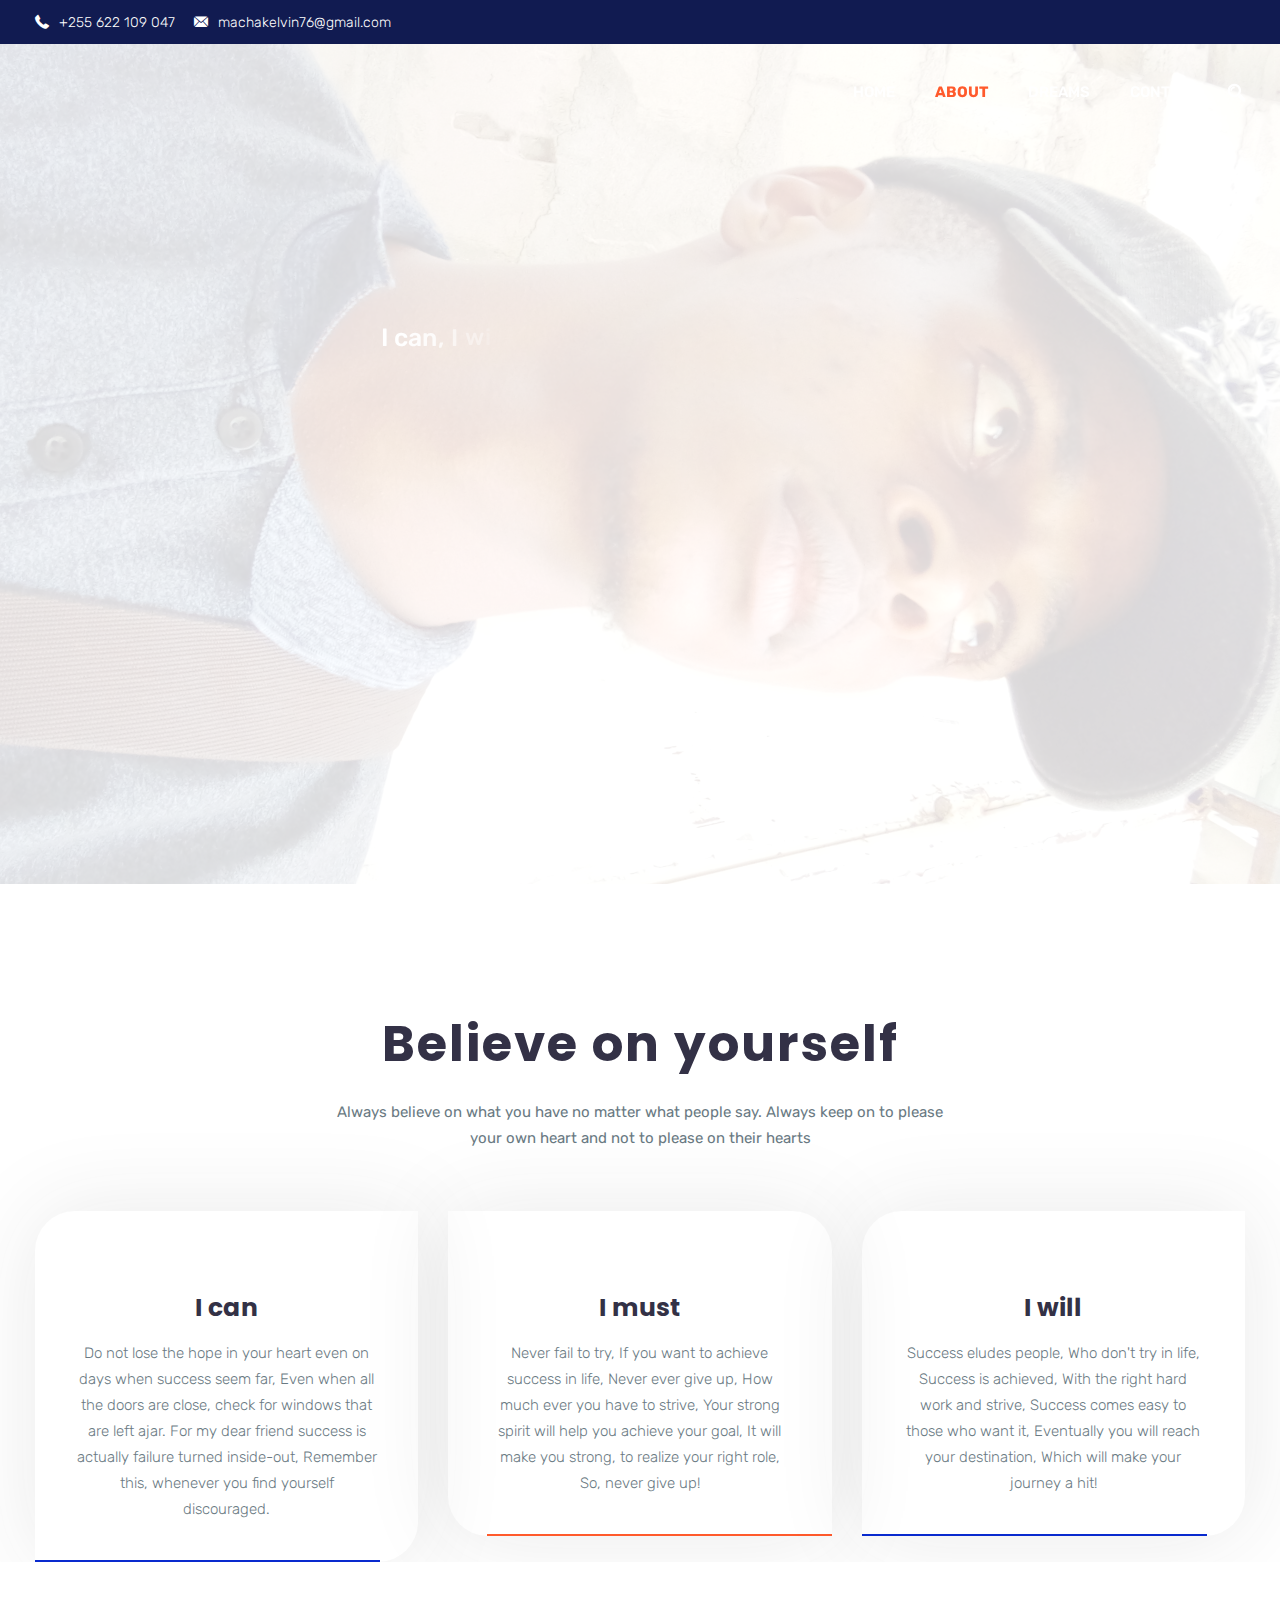
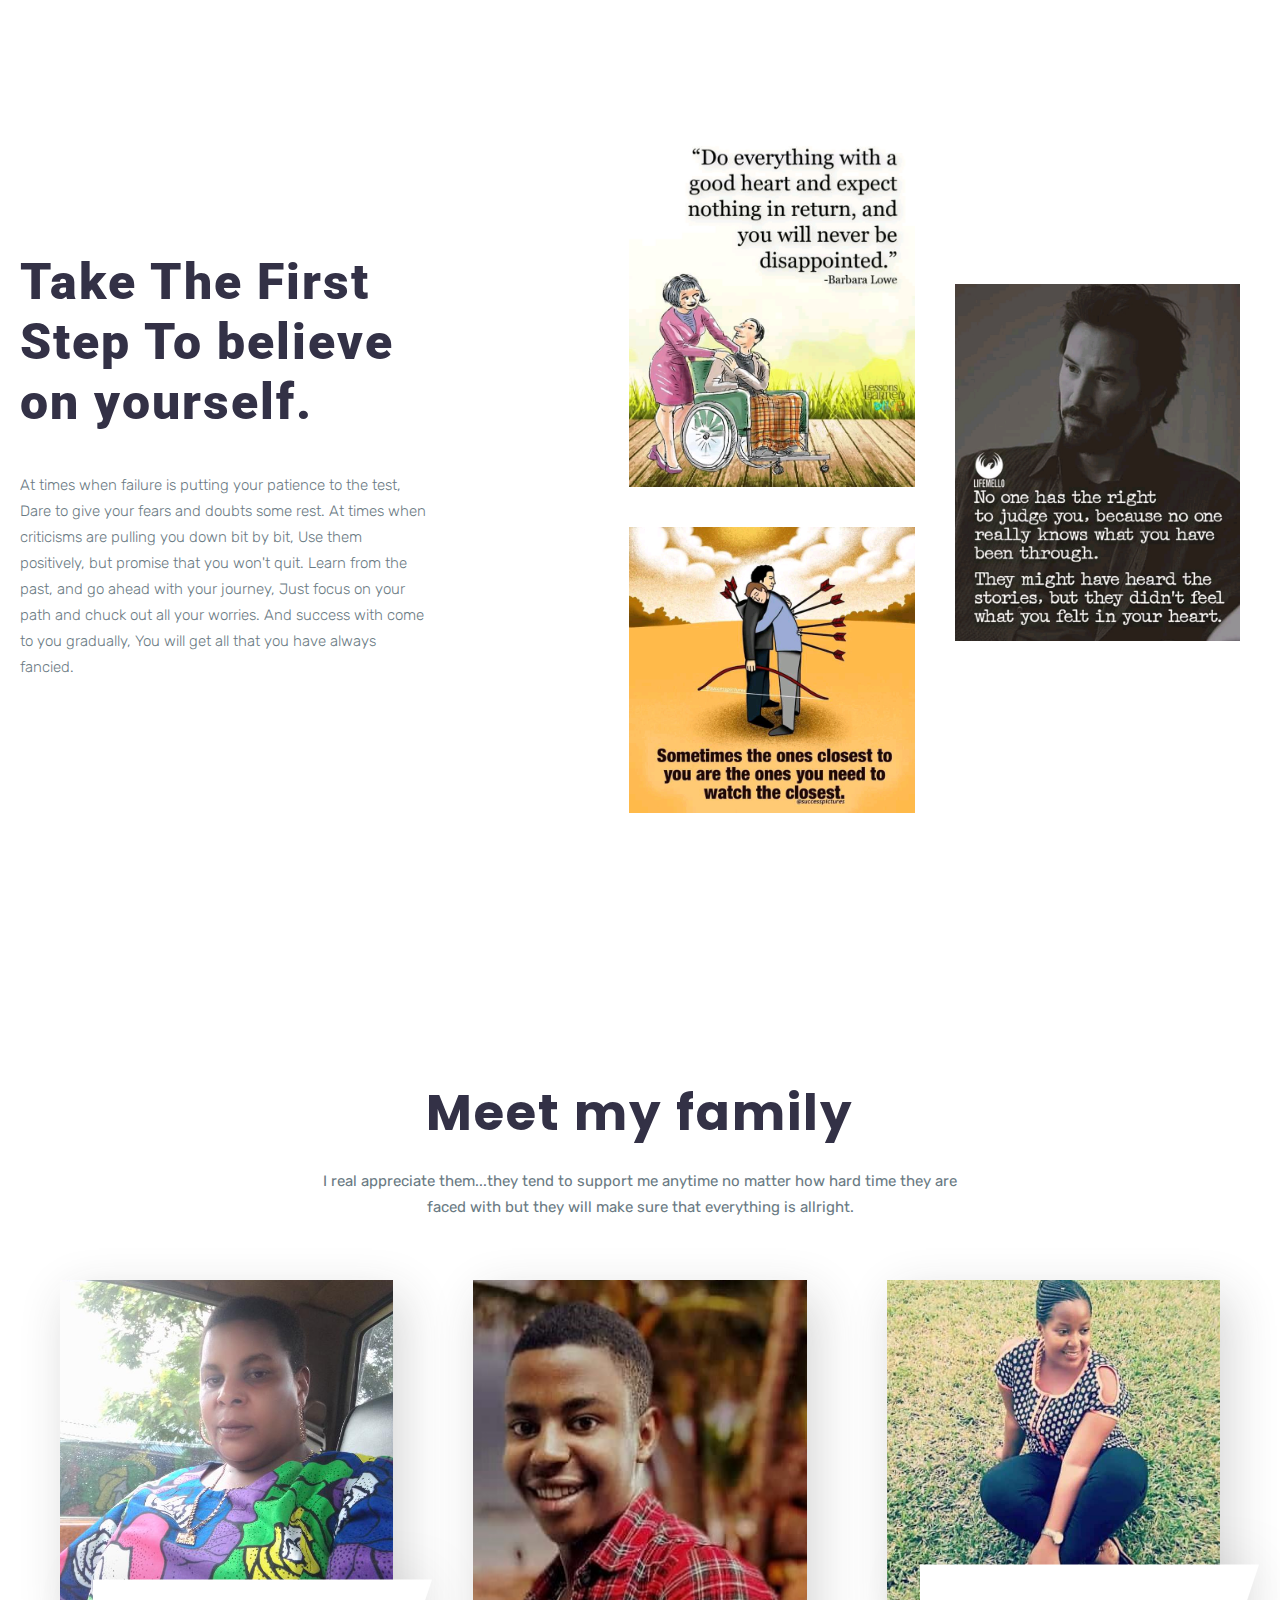
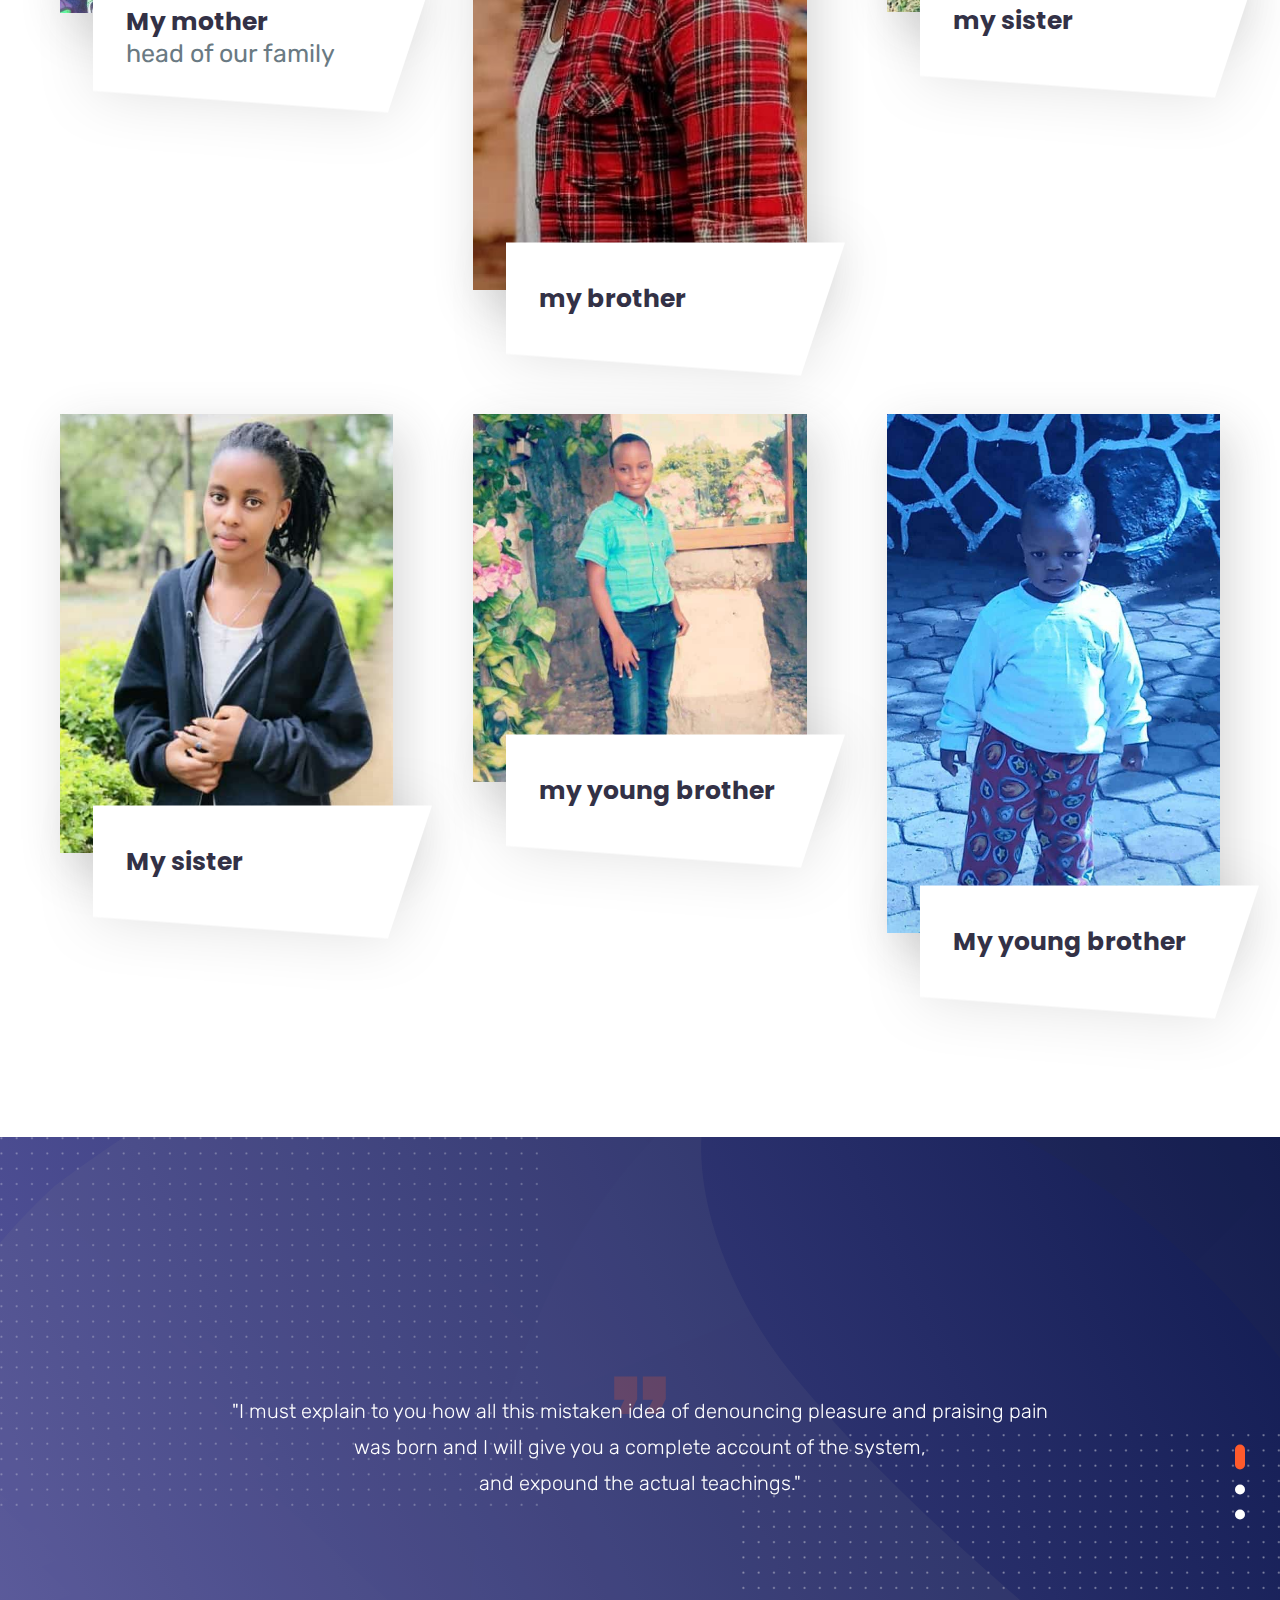
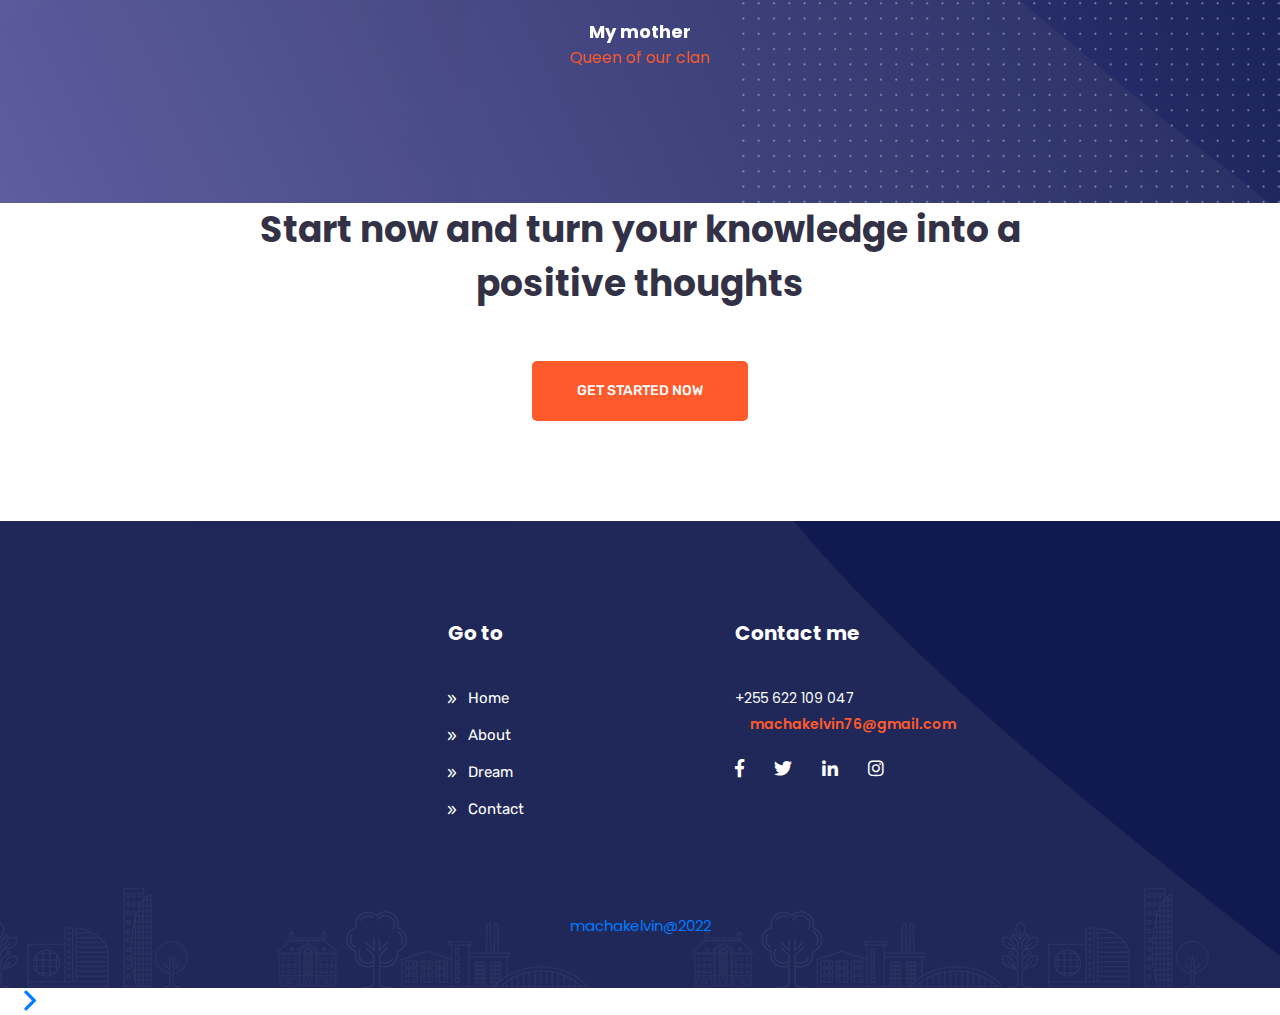
==== index.html @ 8fbe2822 "Initial commit" ====
<!doctype html>
<html lang="en">
<head>
    <!-- Required meta tags -->
    <meta charset="UTF-8">
    <meta name="description" content="">
    <meta name="keywords" content="HTML,CSS,XML,JavaScript">
    <meta name="author" content="Ecology Theme">
    <meta name="viewport" content="width=device-width, initial-scale=1.0">
    <title>machakelvin76</title>
    <link rel="shortcut icon" href="images/favicon.ico" type="image/x-icon">
    <!-- Goole Font -->
    <link href="https://fonts.googleapis.com/css?family=Rubik:400,500,700" rel="stylesheet">
    <link href="https://fonts.googleapis.com/css?family=Poppins:300,400,500,600,700" rel="stylesheet"> 
    <link href="https://fonts.googleapis.com/css?family=Roboto:400,500,700,900" rel="stylesheet">
    <!-- Bootstrap CSS -->
    <link rel="stylesheet" href="css/assets/bootstrap.min.css">
    <!-- Font awsome CSS -->
    <link rel="stylesheet" href="css/assets/font-awesome.min.css">    
    <link rel="stylesheet" href="css/assets/flaticon.css">
    <link rel="stylesheet" href="css/assets/magnific-popup.css">    
    <!-- owl carousel -->
    <link rel="stylesheet" href="css/assets/owl.carousel.css">
    <link rel="stylesheet" href="css/assets/owl.theme.css">     
    <link rel="stylesheet" href="css/assets/animate.css"> 
    <!-- Slick Carousel -->
    <link rel="stylesheet" href="css/assets/slick.css">  

    <!-- Revolution Slider -->
    <link rel="stylesheet" href="css/assets/revolution/layers.css">
    <link rel="stylesheet" href="css/assets/revolution/navigation.css">
    <link rel="stylesheet" href="css/assets/revolution/settings.css">    
    <!-- Mean Menu-->
    <link rel="stylesheet" href="css/assets/meanmenu.css">
    <!-- main style-->
    <link rel="stylesheet" href="css/style.css">
    <link rel="stylesheet" href="css/responsive.css">
    <link rel="stylesheet" href="css/demo.css">
    
</head>
<body>
<header class="header_tow">
<!-- Preloader -->
<div id="preloader">
    <div id="status">&nbsp;</div>
</div>    
    <div class="header_top">
        <div class="container">
            <div class="row">
                <div class="col-12 col-sm-12 col-lg-12">
                    <div class="info_wrapper">
                        <div class="contact_info">                   
        					<ul class="list-unstyled">
                                <li><i class="flaticon-phone-receiver"></i>+255 622 109 047</li>
                                <li><i class="flaticon-mail-black-envelope-symbol"></i>machakelvin76@gmail.com</li>
        					</ul>                    
                        </div>
                        
                    </div>
                </div>
            </div>
        </div>
    </div>

    <div class="edu_nav">
        <div class="container">
            <nav class="navbar navbar-expand-md navbar-light bg-faded">
                   <div class="collapse navbar-collapse main-menu" id="navbarSupportedContent">
                    <ul class="navbar-nav nav lavalamp ml-auto menu">
                        <li class="nav-item"><a href="index.html" class="nav-link">Home</a></li>
                        <li class="nav-item"><a href="about.html" class="nav-link active">About</a></li>
                        <li class="nav-item"><a href="course.html" class="nav-link">Dreams</a></li>                                   
                        <li class="nav-item"><a href="contact.html" class="nav-link">Contact</a></li>
                    </ul>
                </div>
                <div class="mr-auto search_area ">
                    <ul class="navbar-nav mx-auto">
                        <li class="nav-item"><i class="search_btn flaticon-magnifier"></i>
                            <div id="search">
                                <button type="button" class="close">×</button>
                                 <form>
                                     <input type="search" value="" placeholder="Search here...."  required/>
                                 </form>
                            </div>
                        </li>
                    </ul>
                </div>
            </nav><!-- END NAVBAR -->
        </div> 
    </div>


    <!--==================
        Slider
    ===================-->
    <div class="rev_slider_wrapper">
        <div id="rev_slider_2" class="rev_slider" style="display:none">
            <!-- BEGIN SLIDES LIST -->
            <ul>
                <li data-index="rs-1706" data-transition="fade" data-slotamount="7" data-hideafterloop="0" data-hideslideonmobile="off"  data-easein="default" data-easeout="default" data-masterspeed="1000"  data-rotate="0"  data-saveperformance="off"  data-title="Slide" data-param1="" data-param2="" data-param3="" data-param4="" data-param5="" data-param6="" data-param7="" data-param8="" data-param9="" data-param10="" data-description="">

                <div class="slider-overlay"></div>
                <!-- SLIDE'S MAIN BACKGROUND IMAGE -->
                <img src="images/banner/banner_2.jpg" alt="Sky" class="rev-slidebg"  data-bgposition="center center" data-bgfit="cover" data-bgrepeat="no-repeat" data-bgparallax="10" class="rev-slidebg" data-no-retina>
                    <!-- LAYER NR. 1 -->
                    <div class="tp-caption font-lora sfb tp-resizeme letter-space-5 h-p" 
                        data-x="['center','center','center','center']" data-hoffset="['0','0','0','0']" 
                        data-y="['middle','middle','middle','middle']" data-voffset="['-300','-280','-250','-200']" 
                        data-fontsize="['60','40','30','18']"
                        data-lineheight="['70','80','70','70']"
                        data-width="none"
                        data-height="none"
                        data-whitespace="nowrap"
                        data-type="text" 
                        data-responsive_offset="on" 
                        data-frames='[{"from":"z:0;rX:0;rY:0;rZ:0;sX:0.9;sY:0.9;skX:0;skY:0;opacity:0;","speed":400,"to":"o:1;","delay":100,"split":"chars","splitdelay":0.05,"ease":"Power3.easeInOut"},{"delay":"wait","speed":100,"to":"y:[100%];","mask":"x:inherit;y:inherit;s:inherit;e:inherit;","ease":"Power2.easeInOut"}]'

                        style="z-index: 7; color:#fff; font-family:'Rubik', sans-serif; max-width: auto; max-height: auto; white-space: nowrap; font-weight:500;">I can, I will, I must......Everything is possible
                    </div>
                    <!-- LAYER NR. 2 -->
                    <div class="tp-caption NotGeneric-Title   tp-resizeme" 
                         id="slide-3045-layer-1" 
                         data-x="['center','center','center','center']" data-hoffset="['0','0','0','0']" 
                         data-y="['middle','middle','middle','middle']" data-voffset="['-150','-140','-120','-120']"
                        data-fontsize="['170','120','80','40']"
                        data-lineheight="['200','120','70','70']"
                        data-width="none"
                        data-height="none"
                        data-whitespace="nowrap"
                        data-type="text" 
                        data-responsive_offset="on" 
                        data-frames='[{"from":"x:[105%];z:0;rX:45deg;rY:0deg;rZ:90deg;sX:1;sY:1;skX:0;skY:0;","mask":"x:0px;y:0px;s:inherit;e:inherit;","speed":2000,"to":"o:1;","delay":1000,"split":"chars","splitdelay":0.05,"ease":"Power4.easeInOut"},{"delay":"wait","speed":1000,"to":"y:[100%];","mask":"x:inherit;y:inherit;s:inherit;e:inherit;","ease":"Power2.easeInOut"}]'
                        data-paddingtop="[10,10,10,10]"
                        data-paddingright="[0,0,0,0]"
                        data-paddingbottom="[10,10,10,10]"
                        data-paddingleft="[0,0,0,0]"

                        style="z-index: 5; font-family:'Roboto', sans-serif; font-weight: 700; white-space: nowrap;text-transform:left;">Wake up stop giving up               </div>

                    <!-- LAYER NR.3 -->
                    <div class="tp-caption NotGeneric-Title   tp-resizeme" 
                         id="slide-3045-layer-1" 
                         data-x="['center','center','center','center']" data-hoffset="['0','0','0','0']" 
                         data-y="['middle','middle','middle','middle']" data-voffset="['30','0','-10','-40']" 
                        data-fontsize="['170','120','80','40']"
                        data-lineheight="['200','120','70','70']"
                        data-width="none"
                        data-height="none"
                        data-whitespace="nowrap"
                        data-type="text" 
                        data-responsive_offset="on" 
                        data-frames='[{"from":"x:[105%];z:0;rX:45deg;rY:0deg;rZ:90deg;sX:1;sY:1;skX:0;skY:0;","mask":"x:0px;y:0px;s:inherit;e:inherit;","speed":2000,"to":"o:1;","delay":1000,"split":"chars","splitdelay":0.05,"ease":"Power4.easeInOut"},{"delay":"wait","speed":1000,"to":"y:[100%];","mask":"x:inherit;y:inherit;s:inherit;e:inherit;","ease":"Power2.easeInOut"}]'
                        data-textAlign="['left','left','left','left']"
                        data-paddingtop="[10,10,10,10]"
                        data-paddingright="[0,0,0,0]"
                        data-paddingbottom="[10,10,10,10]"
                        data-paddingleft="[0,0,0,0]"

                        style="z-index: 5; font-family:'Roboto', sans-serif; font-weight: 700; white-space: nowrap;text-transform:left;">Your time will come keep on trying
                    </div>
                    
                    <!-- LAYER NR. 4 -->
                    <div class="tp-caption rev-btn rev-btn left_btn" 
                        id="slide-2939-layer-8" 
                        data-x="['center','center','center','center']" data-hoffset="['-380','280','190','120']" 
                        data-y="['middle','middle','top','top']"  data-voffset="['360','220','600','450']" 
                        data-fontsize="['14','14','10','8']"
                        data-lineheight="['34','34','30','20']"
                        data-width="none"
                        data-height="none"
                        data-whitespace="nowrap"
                        data-type="button" 
                        data-actions='[{"event":"click","action":"jumptoslide","slide":"rs-2939","delay":""}]'
                        data-responsive_offset="on" 
                        data-responsive="off"
                        data-frames='[{"from":"x:-50px;opacity:0;","speed":1000,"to":"o:1;","delay":1750,"ease":"Power2.easeOut"},{"delay":"wait","speed":1500,"to":"opacity:0;","ease":"Power4.easeIn"},{"frame":"hover","speed":"300","ease":"Linear.easeNone","to":"o:1;rX:0;rY:0;rZ:0;z:0;","style":"c:#ffffff;bg:#ff5a2c;bw:2px 2px 2px 2px;"}]'
                        data-textAlign="['left','left','left','left']"
                        data-paddingtop="[12,12,8,8]"
                        data-paddingright="[40,40,30,25]"
                        data-paddingbottom="[12,12,8,8]"
                        data-paddingleft="[40,40,30,25]"

                        style="z-index: 14; white-space: nowrap; font-weight: 500; color: #ffffff;font-family:Rubik; text-transform:uppercase; background-color:#ff5a2c; border-color:rgba(0, 0, 0, 1.00); border-width:2px;  border-radius: 3px;">Get Started Now
                    </div>
                    <!-- LAYER NR. 5 -->
                    <div class="tp-caption rev-btn rev-btn right-btn" 
                        id="slide-2939-layer-8" 
                        data-x="['center','center','center','center']" data-hoffset="['380','-280','-190','-120']" 
                        data-y="['middle','middle','top','top']"  data-voffset="['360','220','600','450']" 
                        data-fontsize="['14','14','10','8']"
                        data-lineheight="['34','34','30','20']"
                        data-width="none"
                        data-height="none"
                        data-whitespace="nowrap"
                        data-type="button" 
                        data-actions='[{"event":"click","action":"jumptoslide","slide":"rs-2939","delay":""}]'
                        data-responsive_offset="on" 
                        data-responsive="off"
                       data-frames='[{"from":"x:-50px;opacity:0;","speed":1000,"to":"o:1;","delay":1750,"ease":"Power2.easeOut"},{"delay":"wait","speed":1500,"to":"opacity:0;","ease":"Power4.easeIn"},{"frame":"hover","speed":"300","ease":"Linear.easeNone","to":"o:1;rX:0;rY:0;rZ:0;z:0;","style":"c:#fff;bg:#ff5a2c;bw:2px 2px 2px 2px; "}]'
                        data-textAlign="['left','left','left','left']"
                        data-paddingtop="[12,12,8,8]"
                            data-paddingright="[40,40,30,25]"
                        data-paddingbottom="[12,12,8,8]"
                        data-paddingleft="[40,40,30,25]"

                    style="z-index: 14; white-space: nowrap;  font-weight:500; color:#ffffff; font-family:Rubik; text-transform:uppercase; background-color:#092ace; letter-spacing:1px; border-radius: 3px;"> Motivation qoutes
                    </div>
                </li>

                <li data-index="rs-1708" data-transition="fade" data-slotamount="7" data-hideafterloop="0" data-hideslideonmobile="off"  data-easein="default" data-easeout="default" data-masterspeed="1000"  data-rotate="0"  data-saveperformance="off"  data-title="Slide" data-param1="" data-param2="" data-param3="" data-param4="" data-param5="" data-param6="" data-param7="" data-param8="" data-param9="" data-param10="" data-description="">
                    <div class="slider-overlay"></div>
                    <!-- SLIDE'S MAIN BACKGROUND IMAGE -->
                    <img src="images/banner/banner_1.jpg" alt="Sky" class="rev-slidebg"  data-bgposition="center center" data-bgfit="cover" data-bgrepeat="no-repeat" data-bgparallax="10" class="rev-slidebg" data-no-retina>
                    <!-- BEGIN BASIC TEXT LAYER -->
                    <!-- LAYER NR. 1 -->
                    <div class="tp-caption font-lora sfb tp-resizeme letter-space-5 h-p" 
                       data-x="['center','center','center','center']" data-hoffset="['0','0','0','0']" 
                        data-y="['middle','middle','middle','middle']" data-voffset="['-300','-280','-250','-200']" 
                        data-fontsize="['60','40','30','18']"
                        data-lineheight="['70','80','70','70']"
                        data-width="none"
                        data-height="none"
                        data-whitespace="nowrap"
                        data-type="text" 
                        data-responsive_offset="on" 
                        data-frames='[{"from":"z:0;rX:0;rY:0;rZ:0;sX:0.9;sY:0.9;skX:0;skY:0;opacity:0;","speed":400,"to":"o:1;","delay":100,"split":"chars","splitdelay":0.05,"ease":"Power3.easeInOut"},{"delay":"wait","speed":100,"to":"y:[100%];","mask":"x:inherit;y:inherit;s:inherit;e:inherit;","ease":"Power2.easeInOut"}]'

                        style="z-index: 7; color:#fff; font-family:'Rubik', sans-serif; max-width: auto; max-height: auto; white-space: nowrap; font-weight:500;">No matter how hard it is I will try my best
                    </div>
                    <!-- LAYER NR. 2 -->
                    <div class="tp-caption NotGeneric-Title   tp-resizeme" 
                         id="slide-3045-layer-11" 
                         data-x="['center','center','center','center']" data-hoffset="['0','0','0','0']" 
                         data-y="['middle','middle','middle','middle']" data-voffset="['-150','-140','-120','-120']"
                        data-fontsize="['170','120','80','40']"
                        data-lineheight="['200','120','70','70']"
                        data-width="none"
                        data-height="none"
                        data-whitespace="nowrap"
                        data-type="text" 
                        data-responsive_offset="on" 
                        data-frames='[{"from":"x:[105%];z:0;rX:45deg;rY:0deg;rZ:90deg;sX:1;sY:1;skX:0;skY:0;","mask":"x:0px;y:0px;s:inherit;e:inherit;","speed":2000,"to":"o:1;","delay":1000,"split":"chars","splitdelay":0.05,"ease":"Power4.easeInOut"},{"delay":"wait","speed":1000,"to":"y:[100%];","mask":"x:inherit;y:inherit;s:inherit;e:inherit;","ease":"Power2.easeInOut"}]'
                        data-paddingtop="[10,10,10,10]"
                        data-paddingright="[0,0,0,0]"
                        data-paddingbottom="[10,10,10,10]"
                        data-paddingleft="[0,0,0,0]"

                        style="z-index: 5; font-family:'Roboto', sans-serif; font-weight: 700; white-space: nowrap;text-transform:left;">I believe myself
                    </div>

                    <!-- LAYER NR.3 -->
                    <div class="tp-caption NotGeneric-Title   tp-resizeme" 
                         id="slide-3045-layer-12" 
                         data-x="['center','center','center','center']" data-hoffset="['0','0','0','0']" 
                         data-y="['middle','middle','middle','middle']" data-voffset="['30','0','-10','-40']" 
                        data-fontsize="['170','120','80','40']"
                        data-lineheight="['200','120','70','70']"
                        data-width="none"
                        data-height="none"
                        data-whitespace="nowrap"
                        data-type="text" 
                        data-responsive_offset="on" 
                        data-frames='[{"from":"x:[105%];z:0;rX:45deg;rY:0deg;rZ:90deg;sX:1;sY:1;skX:0;skY:0;","mask":"x:0px;y:0px;s:inherit;e:inherit;","speed":2000,"to":"o:1;","delay":1000,"split":"chars","splitdelay":0.05,"ease":"Power4.easeInOut"},{"delay":"wait","speed":1000,"to":"y:[100%];","mask":"x:inherit;y:inherit;s:inherit;e:inherit;","ease":"Power2.easeInOut"}]'
                        data-textAlign="['left','left','left','left']"
                        data-paddingtop="[10,10,10,10]"
                        data-paddingright="[0,0,0,0]"
                        data-paddingbottom="[10,10,10,10]"
                        data-paddingleft="[0,0,0,0]"

                        style="z-index: 5; font-family:'Roboto', sans-serif; font-weight: 700; white-space: nowrap;text-transform:left;">I trust the process
                    </div>
                    
                    <!-- LAYER NR. 4 -->
                    <div class="tp-caption rev-btn rev-btn left_btn" 
                         id="slide-2939-layer13" 
                        data-x="['center','center','center','center']" data-hoffset="['-380','280','190','120']" 
                        data-y="['middle','middle','top','top']"  data-voffset="['360','220','600','450']" 
                        data-fontsize="['14','14','10','8']"
                        data-lineheight="['34','34','30','20']"
                        data-width="none"
                        data-height="none"
                        data-whitespace="nowrap"
                        data-type="button" 
                        data-actions='[{"event":"click","action":"jumptoslide","slide":"rs-2939","delay":""}]'
                        data-responsive_offset="on" 
                        data-responsive="off"
                        data-frames='[{"from":"x:-50px;opacity:0;","speed":1000,"to":"o:1;","delay":1750,"ease":"Power2.easeOut"},{"delay":"wait","speed":1500,"to":"opacity:0;","ease":"Power4.easeIn"},{"frame":"hover","speed":"300","ease":"Linear.easeNone","to":"o:1;rX:0;rY:0;rZ:0;z:0;","style":"c:#ffffff;bg:#ff5a2c;bw:2px 2px 2px 2px;"}]'
                        data-textAlign="['left','left','left','left']"
                        data-paddingtop="[12,12,8,8]"
                        data-paddingright="[40,40,30,25]"
                        data-paddingbottom="[12,12,8,8]"
                        data-paddingleft="[40,40,30,25]"

                        style="z-index: 14; white-space: nowrap; font-weight: 500; color: #ffffff;font-family:Rubik; text-transform:uppercase; background-color:#ff5a2c; border-color:rgba(0, 0, 0, 1.00); border-width:2px;  border-radius: 3px;">Get Started Now
                    </div>
                    <!-- LAYER NR. 5 -->
                    <div class="tp-caption rev-btn rev-btn right-btn" 
                         id="slide-2939-layer-15" 
                          data-x="['center','center','center','center']" data-hoffset="['380','-280','-190','-120']" 
                        data-y="['middle','middle','top','top']"  data-voffset="['360','220','600','450']" 
                        data-fontsize="['14','14','10','8']"
                        data-lineheight="['34','34','30','20']"
                        data-width="none"
                        data-height="none"
                        data-whitespace="nowrap"
                        data-type="button" 
                        data-actions='[{"event":"click","action":"jumptoslide","slide":"rs-2939","delay":""}]'
                        data-responsive_offset="on" 
                        data-responsive="off"
                       data-frames='[{"from":"x:-50px;opacity:0;","speed":1000,"to":"o:1;","delay":1750,"ease":"Power2.easeOut"},{"delay":"wait","speed":1500,"to":"opacity:0;","ease":"Power4.easeIn"},{"frame":"hover","speed":"300","ease":"Linear.easeNone","to":"o:1;rX:0;rY:0;rZ:0;z:0;","style":"c:#fff;bg:#ff5a2c;bw:2px 2px 2px 2px; "}]'
                        data-textAlign="['left','left','left','left']"
                        data-paddingtop="[12,12,8,8]"
                            data-paddingright="[40,40,30,25]"
                        data-paddingbottom="[12,12,8,8]"
                        data-paddingleft="[40,40,30,25]"

                    style="z-index: 14; white-space: nowrap;  font-weight:500; color:#ffffff; font-family:Rubik; text-transform:uppercase; background-color:#092ace; letter-spacing:1px; border-radius: 3px;">motivation qoutes
                    </div>
                </li>
            </ul><!-- END SLIDES LIST -->

        </div><!-- END SLIDER CONTAINER -->
    </div><!-- END SLIDER CONTAINER WRAPPER -->
</header><!--  End header section-->







<section class="unlimited_possibilities">
    <div class="container">
        <div class="row">
            <div class="col-12 col-sm-12 col-md-12 col-lg-12">
                <div class="sub_title">
                    <h2>Believe on yourself</h2>
                    <p>Always believe on what you have no matter what people say. Always keep on to please your own heart and not to please on their hearts </p>  
                </div><!-- ends: .section-header -->
            </div>
            <div class="col-12 col-sm-6 col-md-4 col-lg-4">
                 <div class="single_item single_item_first">
                    <div class="icon_wrapper">
                       
                    </div>
                    <div class="blog_title">
                        <h3><a href="#" title="">I can</a></h3> 
                        <p>Do not lose the hope in your heart even on days when success seem far,
                            Even when all the doors are close, check for windows that are left ajar. 
                            For my dear friend success is actually failure turned inside-out, 
                            Remember this, whenever you find yourself discouraged. 
                            </p>                    
                    </div>   
                </div>
            </div>
            <div class="col-12 col-sm-6 col-md-4 col-lg-4">
                <div class="single_item single_item_center">
                    <div class="icon_wrapper">
                    </div>
                    <div class="blog_title">
                        <h3><a href="#" title="">I must</a></h3> 
                        <p>Never fail to try,
                            If you want to achieve success in life,
                            Never ever give up,
                            How much ever you have to strive,
                            Your strong spirit will help you achieve your goal,
                            It will make you strong,
                            to realize your right role,
                            So, never give up!
                            </p>                    
                    </div>   
                </div>
            </div>
            <div class="col-12 col-sm-6 col-md-4 col-lg-4">
               <div class="single_item single_item_last">
                <div class="icon_wrapper">
                    </div>
                    <div class="blog_title">
                        <h3><a href="#" title="">I will</a></h3> 
                        <p>Success eludes people,
                            Who don't try in life,
                            Success is achieved,
                            With the right hard work and strive,
                            Success comes easy to those who want it,
                            Eventually you will reach your destination,
                            Which will make your journey a hit!
                            </p>
                    </div>   
                </div>
            </div>             
        </div>
    </div>
</section><!-- End Unlimited Possibilities -->



<section class="learn_shep">
    <div class="container">            
        <div class="row">
            <div class="col-12 col-sm-12 col-md-12 col-lg-5">
                <div class="title">
                    <h2>Take The First Step To believe on yourself.</h2>
                    <p>At times when failure is putting your patience to the test,
                        Dare to give your fears and doubts some rest. 
                        At times when criticisms are pulling you down bit by bit,
                        Use them positively, but promise that you won't quit. 
                        Learn from the past, and go ahead with your journey,
                        Just focus on your path and chuck out all your worries. 
                        And success with come to you gradually, 
                        You will get all that you have always fancied. 
                        </p>
                    <div>
            </div>
        </div>
    </div>
    <div class="container-fluid">            
        <div class="row">
            <div class="col-12 col-sm-12 col-md-12 col-lg-7 ml-auto p-0">
                <div class="shep_banner_wrapper">
                    <div class="step_single_banner">
                        <img src="images/features/features_2_1.jpg" alt="" class="img-fluid">
                        <img src="images/features/features_2_2.jpg" alt="" class="img-fluid">
                    </div>
                    <div class="step_single_banner">
                        <img src="images/features/features_2_3.jpg" alt="" class="img-fluid">
                    </div>
                 </div>
            </div>
        </div>
    </div>
</section><!-- End Larnign Step -->


<section class="our_instructors">
    <div class="container">
        <div class="row">
            <div class="col-12 col-sm-12 col-md-12 col-lg-12">
                <div class="sub_title">
                    <h2>Meet my family</h2>
                    <p>I real appreciate them...they tend to support me anytime no matter how hard time they are faced with but they will make sure that everything is allright. </p>  
                </div><!-- ends: .section-header -->
            </div>
            <div class="single-wrappe col-12 col-sm-6 col-md-4 col-lg-4">
                <div class="team-single-item">
                    <figure>
                        <div class="member-img">
                            <div class="teachars_pro">
                                <img src="images/team/team_1.jpg" alt="member img" class="img-fluid">
                            </div>
                        </div>
                        <figcaption>
                            <div class="member-name">
                                <h4><a href="#" title="">My mother</a></h4>
                                <span>head of our family</span>
                            </div>                            
                        </figcaption>
                    </figure>
                </div>
            </div>
            
            <div class="single-wrapper col-12 col-sm-6 col-md-4 col-lg-4">
                <div class="team-single-item">
                    <figure>
                        <div class="member-img">
                            <div class="teachars_pro">
                                <img src="images/team/team_2.jpg" alt="member img" class="img-fluid">
                            </div>
                        </div>
                        <figcaption>
                            <div class="member-name">
                                <h4><a href="#" title="">my brother</a></h4>
                               
                            </div>                            
                        </figcaption>
                    </figure>
                </div>
            </div>
            
            <div class="single-wrapper  col-12 col-sm-6 col-md-4 col-lg-4">
                <div class="team-single-item ">
                    <figure>
                        <div class="member-img">
                            <div class="teachars_pro">
                                <img src="images/team/team_3.jpg" alt="member img" class="img-fluid">
                            </div>
                        </div>
                        <figcaption>
                            <div class="member-name">
                                <h4><a href="#" title="">my sister</a></h4>
                               
                            </div>                            
                        </figcaption>
                    </figure>
                </div>
            </div>
            
            <div class="single-wrapper col-12 col-sm-6 col-md-4 col-lg-4">
                <div class="team-single-item">
                    <figure>
                        <div class="member-img">
                            <div class="teachars_pro">
                                <img src="images/team/team_4.jpg" alt="member img" class="img-fluid">
                            </div>
                        </div>
                        <figcaption>
                            <div class="member-name">
                                <h4><a href="#" title="">My sister</a></h4>
                              
                            </div>                            
                        </figcaption>
                    </figure>
                </div>
            </div>                    
            <div class="single-wrapper col-12 col-sm-6 col-md-4 col-lg-4">
                <div class="team-single-item">
                    <figure>
                        <div class="member-img">
                            <div class="teachars_pro">
                                <img src="images/team/team_5.jpg" alt="member img" class="img-fluid">
                            </div>
                        </div>
                        <figcaption>
                            <div class="member-name">
                                <h4><a href="#" title="">my young brother</a></h4>
                                
                            </div>                            
                        </figcaption>
                    </figure>
                </div>
            </div>                    
            <div class="single-wrapper col-12 col-sm-6 col-md-4 col-lg-4">
                <div class="team-single-item">
                    <figure>
                        <div class="member-img">
                            <div class="teachars_pro">
                                <img src="images/team/team_6.jpg" alt="member img" class="img-fluid">
                            </div>
                        </div>
                        <figcaption>
                            <div class="member-name">
                                <h4><a href="#" title="">My young brother</a></h4>
                               
                            </div>                            
                        </figcaption>
                    </figure>
                </div>
            </div>                    
        </div>
    </div>
</section><!-- ./ End Our Instructiors -->



<section class="testimonial_2">
    <div class="container">
        <div class="row">
            <div class="col-12 col-sm-12 col-md-12 col-lg-12">
               
            </div>
            <div class="col-12 col-sm-12 col-md-12 col-lg-12">
                 <div class="testimonial_wrapper_4">
                    <div class="testimonial_single">
                        <p>"I must explain to you how all this mistaken idea of denouncing pleasure and praising pain was born and I will give you a complete account of the system,<br> and expound the actual teachings."</p>
                        <div class="reviewer_info">
                            <div class="member-img">
                                <img src="images/team/team_1.jpg" alt="member img" class="img-fluid  wow zoomIn" data-wow-duration="2s" data-wow-delay=".2s">
                            </div>
                            <h4>My mother</h4>
                            <span>Queen of our clan</span>
                        </div>
                    </div>
                    <div class="testimonial_single">
                        <p>I must explain to you how all this mistaken idea of denouncing pleasure and praising pain was born and I will give you a complete account of the system, and expound the actual teachings of the great explorer of the truth, the master-builder of human happiness.</p>
                        <div class="reviewer_info">
                            <div class="member-img">
                                <img src="images/team/team_2.jpg" alt="member img" class="img-fluid">
                            </div>
                            <h4>My brother</h4>
                            <span>our head of family</span>
                        </div>
                    </div>
                    <div class="testimonial_single">
                        <p>I must explain to you how all this mistaken idea of denouncing pleasure and praising pain was born and I will give you a complete account of the system, and expound the actual teachings of the great explorer of the truth, the master-builder of human happiness.</p>
                        <div class="reviewer_info">
                            <div class="member-img">
                                <img src="images/team/team_3.jpg" alt="member img" class="img-fluid">
                            </div>
                            <h4>My sister</h4>
                            <span>our cordinator</span>
                        </div>
                    </div>
                </div>
            </div>            
        </div>
    </div>
    <div class="shape_wrapper">
        <img src="images/shapes/testimonial_2_shpe_2.png" alt="" class="shape_1">        
        <img src="images/shapes/testimonial_2_shpe_3.png" alt="" class="shape_2">        
        <img src="images/shapes/testimonial_2_shpe_1.png" alt="" class="shape_3">
    </div>
</section><!-- End Testimonial -->






<section class="teamgroup">
    <div class="container-fluid">
        <div class="row">
            <div class="col-12 col-sm-12 col-md-12 col-lg-12 p-0"> 
                <div class="teamgroup_info_wrapper">
                    <h2>Start now and turn your knowledge into a positive thoughts</h2>
                    <a href="#" title="" class="srtarte_btn">Get Started Now</a>
                </div>   
                           </div>
        </div>
    </div>                
</section><!-- End Team Group -->


<!-- Footer -->  
<footer class="footer_2">
    <div class="container">
        <div class="footer_top">
            <div class="row">
                <div class="col-12 col-md-6 col-lg-4">
                    <div class="footer_single_col footer_intro">
                                       </div>
                </div>
                <div class="col-12 col-md-6 col-lg-2">
                    <div class="footer_single_col">
                        <h3>Go to</h3>
                        <ul class="location_info quick_inf0">
                            <li><a href="index.html">Home</a></li>
                            <li><a href="about.html">About</a></li>
                            <li><a href="course.html">Dream</a></li>
                            <li><a href="contact.html">Contact</a></li>
                            
                        </ul>                         
                    </div>
                </div>
                
                <div class="col-12 col-md-6 col-lg-4">
                    <div class="footer_single_col contact">
                        <h3>Contact me</h3>
                        <div class="contact_info">
                            <span>+255 622 109 047</span> 
                            <span class="email">machakelvin76@gmail.com</span>
                        </div>
                        <ul class="social_items d-flex list-unstyled">
                            <li><a href="www.facebook.com"><i class="fab fa-facebook-f fb-icon"></i></a></li>
                            <li><a href="www.twitter.com"><i class="fab fa-twitter twitt-icon"></i></a></li>
                            <li><a href="www.linkedin.com"><i class="fab fa-linkedin-in link-icon"></i></a></li>
                            <li><a href="www.instagram.com"><i class="fab fa-instagram ins-icon"></i></a></li>
                        </ul>
                    </div>
                </div>
                 <div class="col-12 col-md-12 col-lg-12">
                    <div class="copyright">
                        <a target="_blank" href="#">machakelvin@2022</a>
                    </div>
                 </div>
            </div>
        </div>
    </div>
    <div class="shapes_bg">
        <img src="images/shapes/testimonial_2_shpe_1.png" alt="" class="shape_3">        
        <img src="images/shapes/footer_2.png" alt="" class="shape_1">
    </div>    
</footer><!-

<section id="scroll-top" class="scroll-top">
    <h2 class="disabled">Scroll to top</h2>
    <div class="to-top pos-rtive">
        <a href="#"><i class = "flaticon-right-arrow"></i></a>
    </div>
</section>

    <!-- JavaScript -->
    <script src="js/jquery-3.2.1.min.js"></script>
    <script src="js/popper.min.js"></script>
    <script src="js/bootstrap.min.js"></script>
    <!-- Revolution Slider -->
    <script src="js/assets/revolution/jquery.themepunch.revolution.min.js"></script>
    <script src="js/assets/revolution/jquery.themepunch.tools.min.js"></script> 
    <script src="js/jquery.magnific-popup.min.js"></script>     
    <script src="js/owl.carousel.min.js"></script>   
    <script src="js/slick.min.js"></script>   
    <script src="js/jquery.meanmenu.min.js"></script>   
    <script src="js/wow.min.js"></script> 
    <!-- Counter Script -->
    <script src="js/waypoints.min.js"></script>
    <script src="js/jquery.counterup.min.js"></script>

    <!-- Revolution Extensions -->
    <script src="js/assets/revolution/extensions/revolution.extension.actions.min.js"></script>
    <script src="js/assets/revolution/extensions/revolution.extension.carousel.min.js"></script>
    <script src="js/assets/revolution/extensions/revolution.extension.kenburn.min.js"></script>
    <script src="js/assets/revolution/extensions/revolution.extension.layeranimation.min.js"></script>
    <script src="js/assets/revolution/extensions/revolution.extension.migration.min.js"></script>
    <script src="js/assets/revolution/extensions/revolution.extension.navigation.min.js"></script>
    <script src="js/assets/revolution/extensions/revolution.extension.parallax.min.js"></script>
    <script src="js/assets/revolution/extensions/revolution.extension.slideanims.min.js"></script>
    <script src="js/assets/revolution/extensions/revolution.extension.video.min.js"></script>
    <script src="js/assets/revolution/revolution.js"></script>
    <script src="js/custom.js"></script>  
    
  
</body>
</html>
---- css/assets/flaticon.css ----
/*
  	Flaticon icon font: Flaticon
  	Creation date: 07/10/2018 08:36
  	*/

@font-face {
  font-family: "Flaticon";
  src: url("../../fonts/flaticon/Flaticon.eot");
  src: url("../../fonts/flaticon/Flaticond41d.eot?#iefix") format("embedded-opentype"),
       url("../../fonts/flaticon/Flaticon.woff") format("woff"),
       url("../../fonts/flaticon/Flaticon.ttf") format("truetype"),
       url("../../fonts/flaticon/Flaticon.svg#Flaticon") format("svg");
  font-weight: normal;
  font-style: normal;
}


@media screen and (-webkit-min-device-pixel-ratio:0) {
  @font-face {
    font-family: "Flaticon";
    src: url("Flaticon.html#Flaticon") format("svg");
  }
}

[class^="flaticon-"]:before, [class*=" flaticon-"]:before,
[class^="flaticon-"]:after, [class*=" flaticon-"]:after {   
  font-family: Flaticon;
        font-size: 20px;
font-style: normal;
margin-left: 20px;
}

.flaticon-left-arrow:before { content: "\f100"; }
.flaticon-calendar:before { content: "\f101"; }
.flaticon-chat-comment-oval-speech-bubble-with-text-lines:before { content: "\f102"; }
.flaticon-rewind:before { content: "\f103"; }
.flaticon-search:before { content: "\f104"; }
.flaticon-right-arrow:before { content: "\f105"; }
.flaticon-left-arrow-1:before { content: "\f106"; }
.flaticon-phone-receiver:before { content: "\f107"; }
.flaticon-mail-black-envelope-symbol:before { content: "\f108"; }
.flaticon-email:before { content: "\f109"; }
.flaticon-padlock:before { content: "\f10a"; }
.flaticon-user-male-black-shape-with-plus-sign:before { content: "\f10b"; }
.flaticon-add-contact:before { content: "\f10c"; }
.flaticon-magnifier:before { content: "\f10d"; }
.flaticon-heart:before { content: "\f10e"; }
.flaticon-like:before { content: "\f10f"; }
.flaticon-thumbs-up:before { content: "\f110"; }
.flaticon-reply-arrow:before { content: "\f111"; }
.flaticon-quotation-marks:before { content: "\f112"; }
.flaticon-eye-open:before { content: "\f113"; }
.flaticon-clock-circular-outline:before { content: "\f114"; }
.flaticon-language:before { content: "\f115"; }
.flaticon-edit:before { content: "\f116"; }
.flaticon-thumbs-up-hand-symbol:before { content: "\f117"; }
.flaticon-page:before { content: "\f118"; }
.flaticon-maps-and-flags:before { content: "\f119"; }
.flaticon-university:before { content: "\f11a"; }
.flaticon-diploma:before { content: "\f11b"; }
.flaticon-open-book:before { content: "\f11c"; }
.flaticon-atom:before { content: "\f11d"; }
.flaticon-care:before { content: "\f11e"; }
.flaticon-student:before { content: "\f11f"; }
.flaticon-placeholder-tool:before { content: "\f120"; }
.flaticon-quote:before { content: "\f121"; }
.flaticon-quote-1:before { content: "\f122"; }
.flaticon-copywriting:before { content: "\f123"; }
.flaticon-shopping-bag:before { content: "\f124"; }
.flaticon-down-arrow:before { content: "\f125"; }
.flaticon-play-button:before { content: "\f126"; }
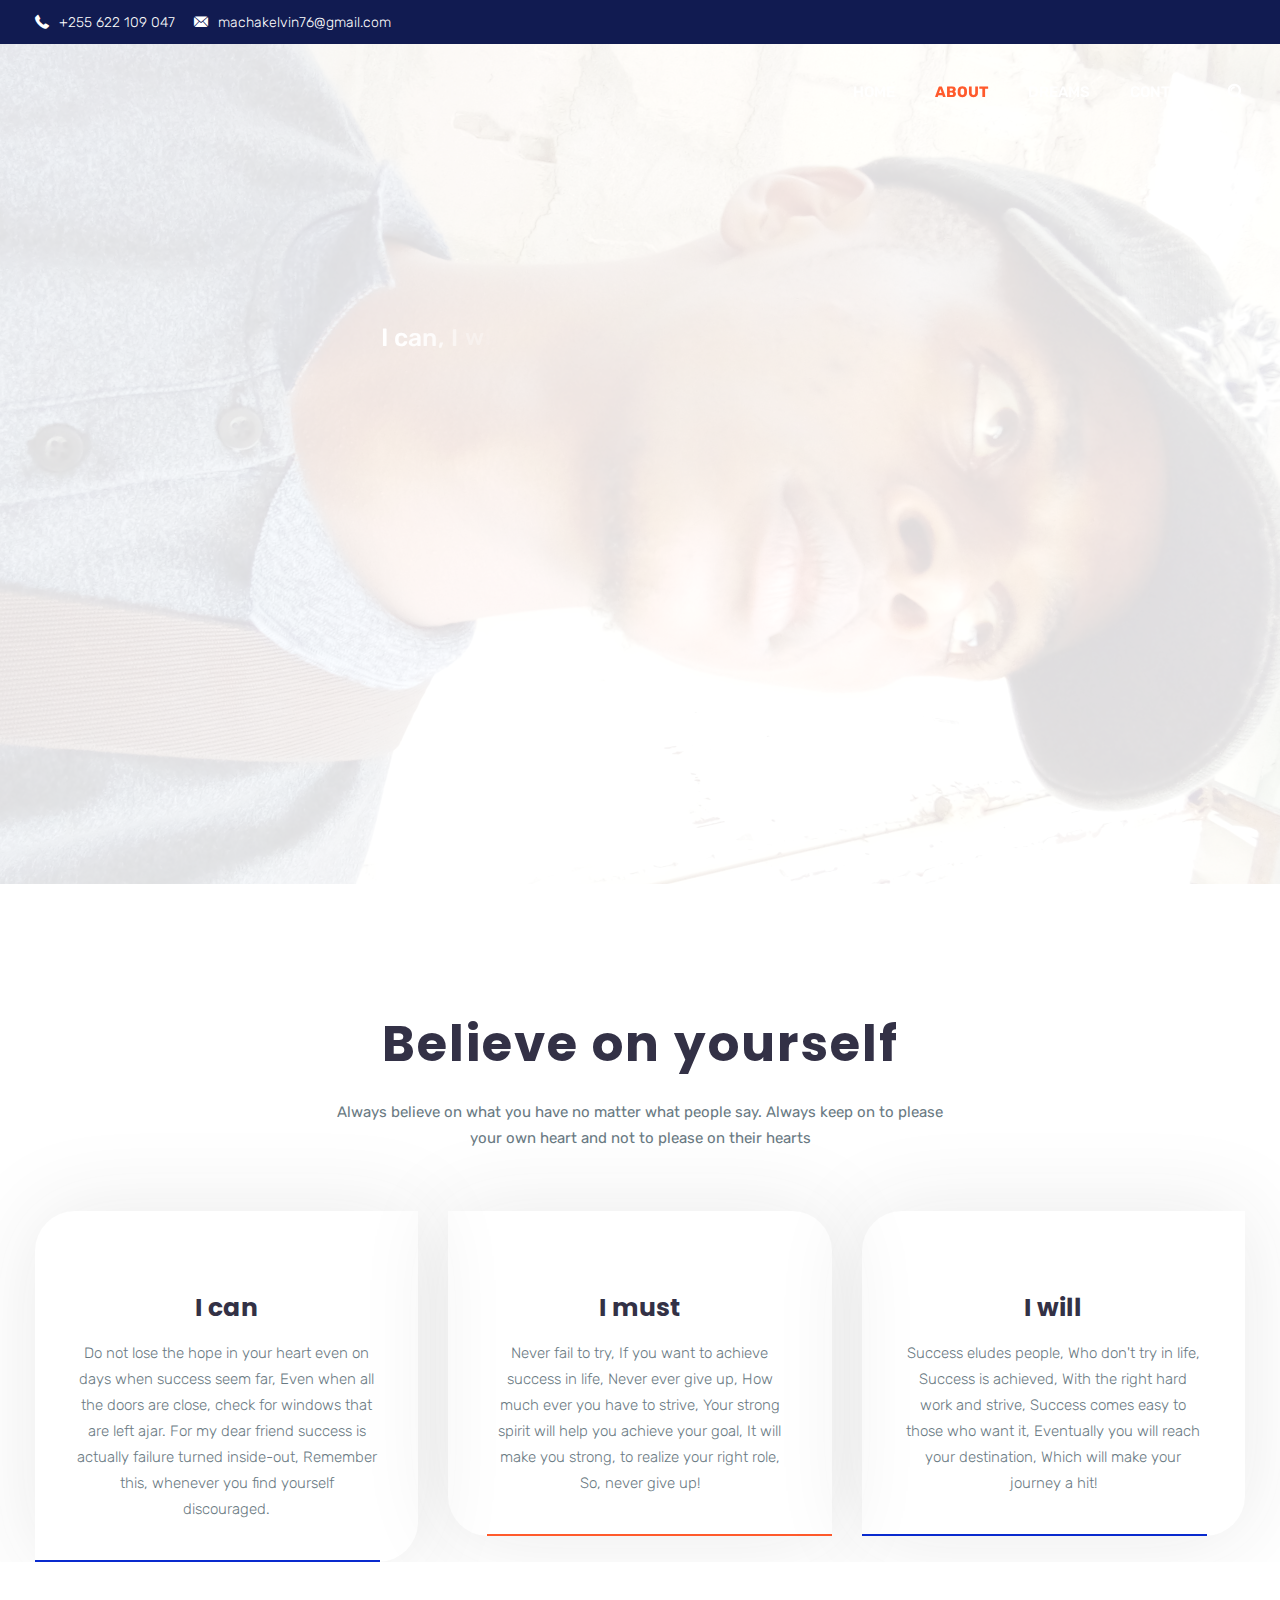
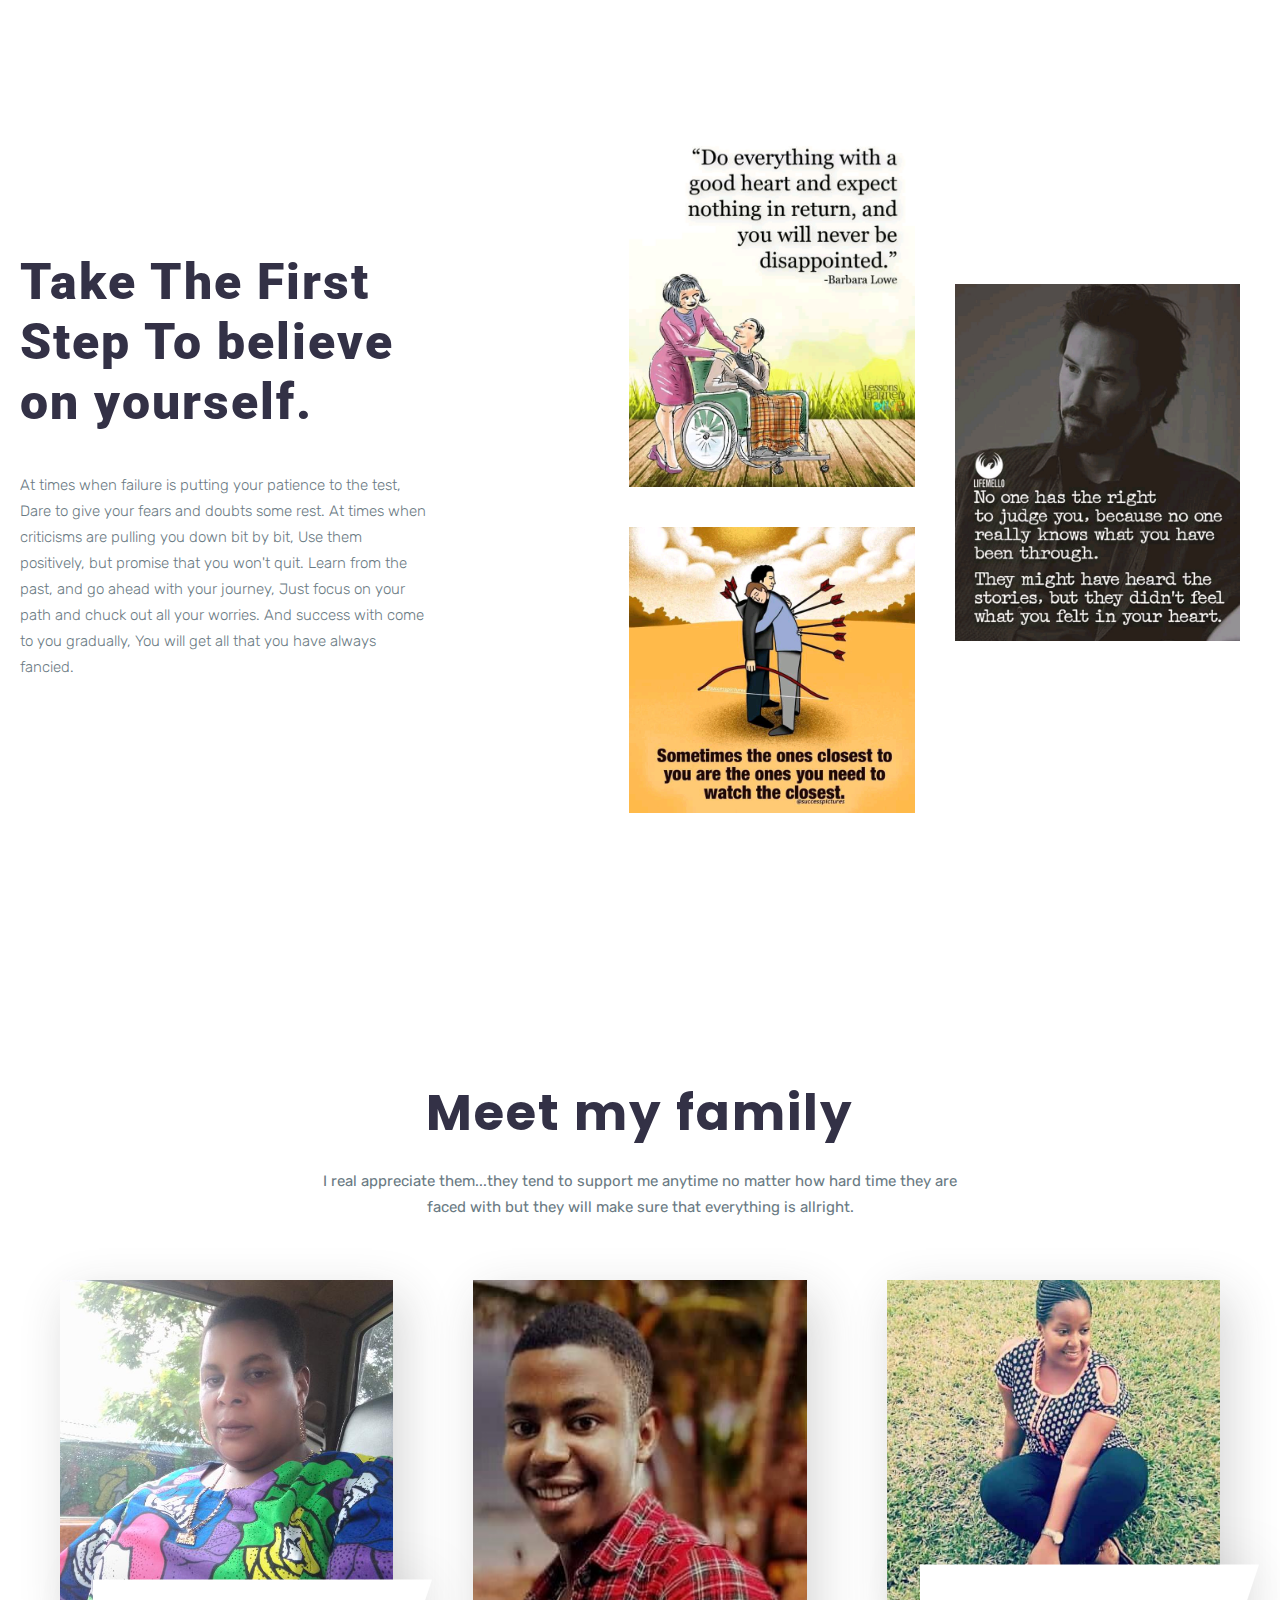
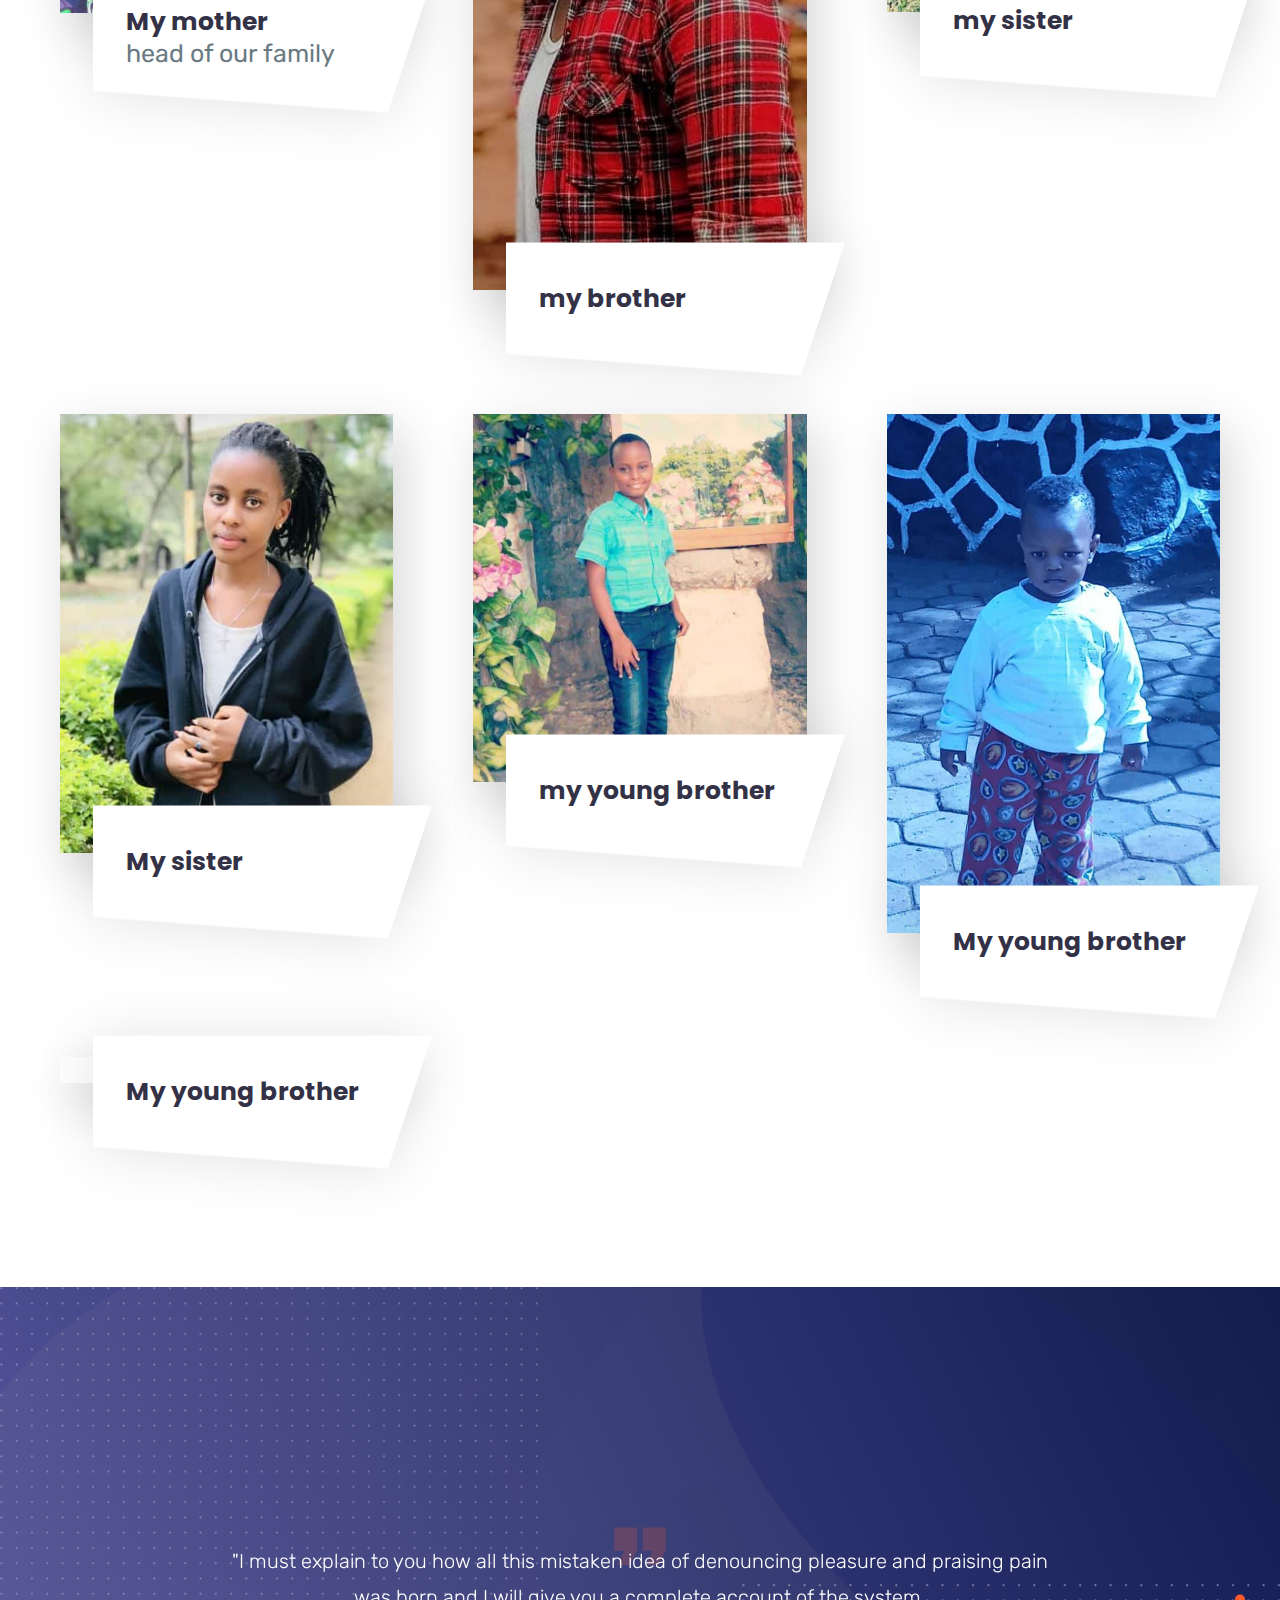
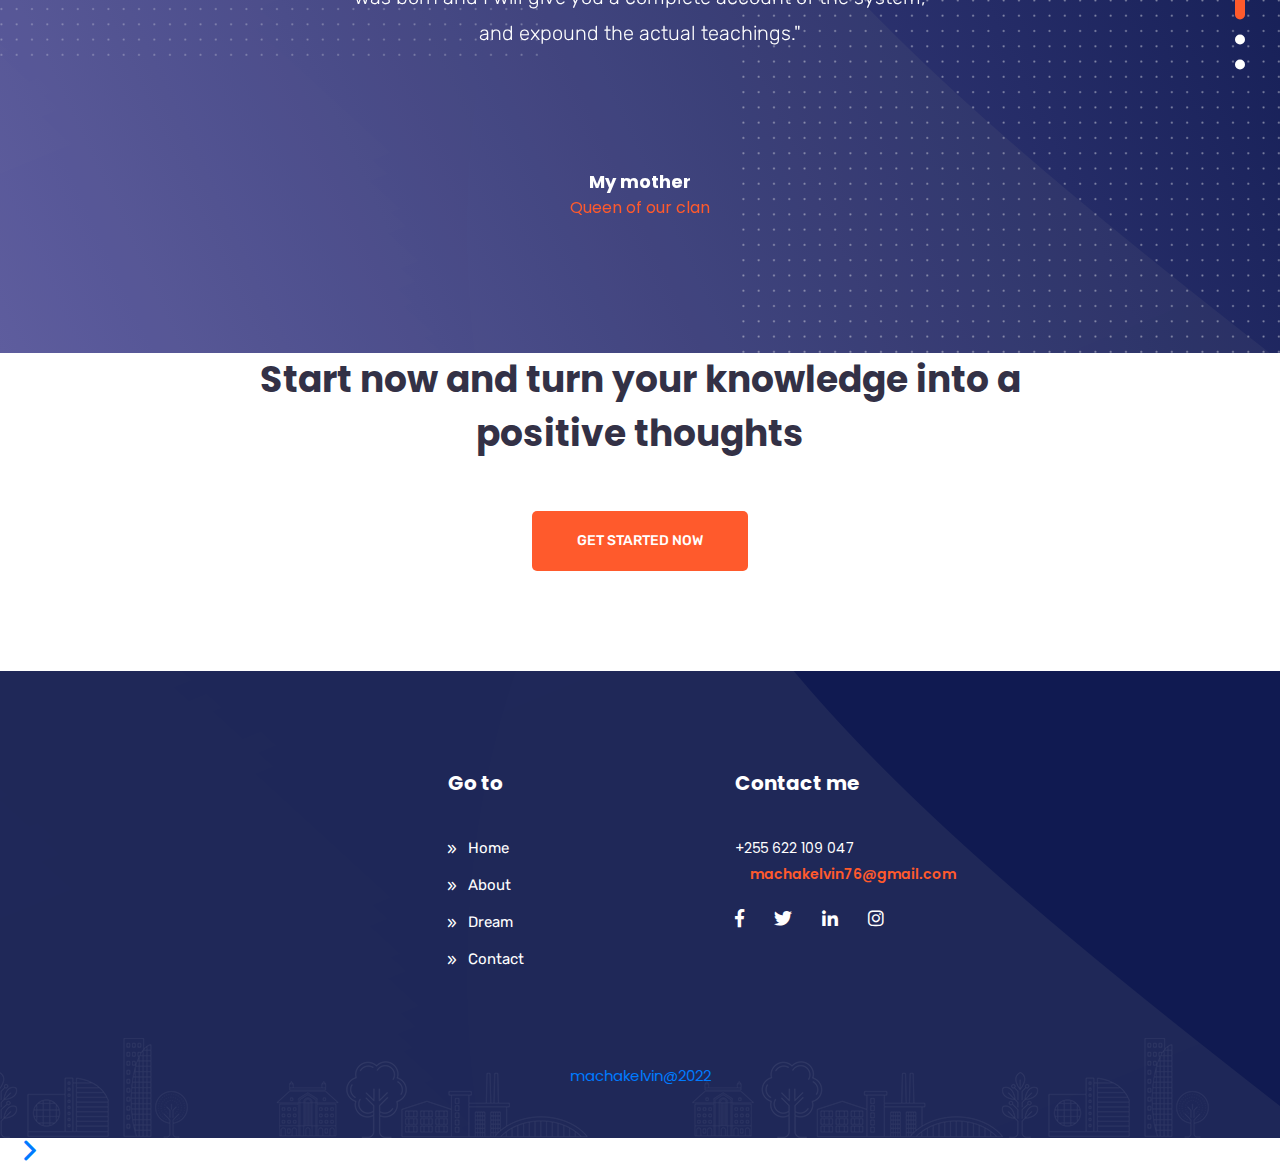
==== commit d5034a30: "macha" ====
--- a/index.html
+++ b/index.html
@@ -544,7 +544,24 @@
                         </figcaption>
                     </figure>
                 </div>
-            </div>                    
+            </div>
+            <div class="single-wrapper col-12 col-sm-6 col-md-4 col-lg-4">
+                <div class="team-single-item">
+                    <figure>
+                        <div class="member-img">
+                            <div class="teachars_pro">
+                                <img src="images/team/faraja.jpg" alt="member img" class="img-fluid">
+                            </div>
+                        </div>
+                        <figcaption>
+                            <div class="member-name">
+                                <h4><a href="#" title="">My young brother</a></h4>
+                              
+                            </div>                            
+                        </figcaption>
+                    </figure>
+                </div>
+            </div>    
         </div>
     </div>
 </section><!-- ./ End Our Instructiors -->
